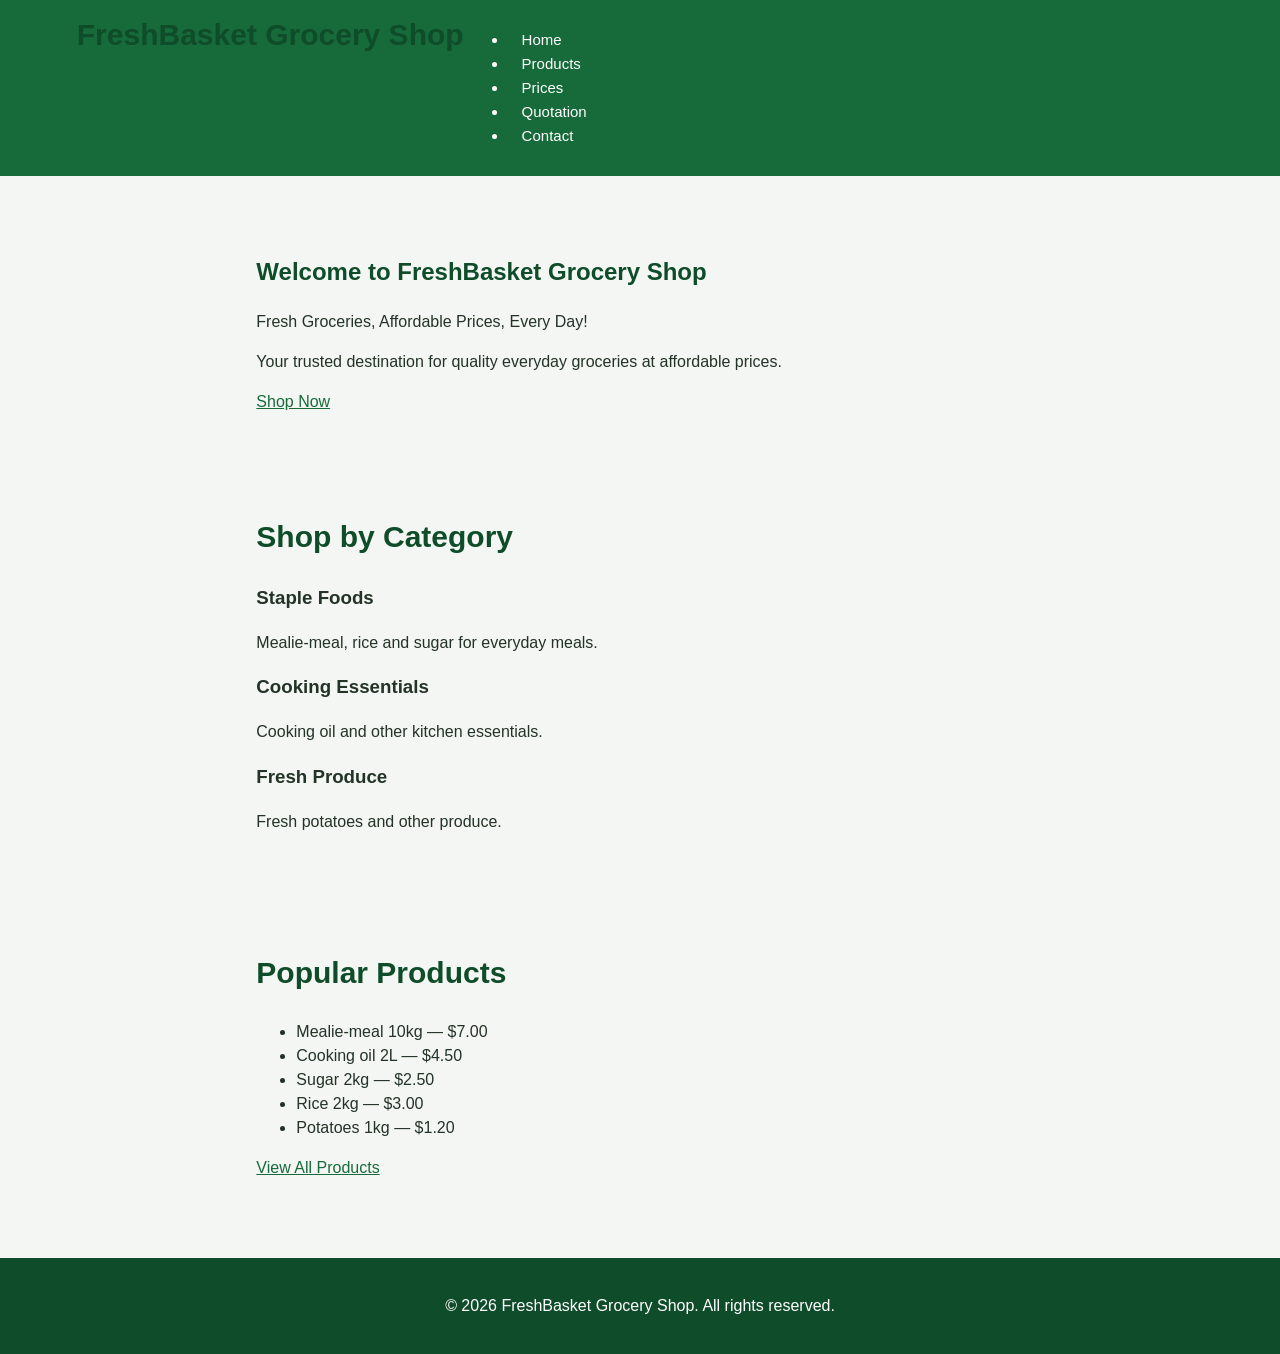
==== index.html @ 346ce51d "Add files via upload" ====
<!DOCTYPE html>
<html lang="en">
<head>
  <meta charset="UTF-8">
  <meta name="viewport" content="width=device-width, initial-scale=1.0">
  <meta name="description" content="FreshBasket Grocery Shop — fresh groceries at affordable prices every day.">
  <title>FreshBasket Grocery Shop | Home</title>
  <link rel="stylesheet" href="style.css">
</head>
<body>
  <header>
    <nav aria-label="Main navigation">
      <h2>FreshBasket Grocery Shop</h2>
      <ul>
        <li><a href="index.html" aria-current="page">Home</a></li>
        <li><a href="products.html">Products</a></li>
        <li><a href="prices.html">Prices</a></li>
        <li><a href="quotation.html">Quotation</a></li>
        <li><a href="contact.html">Contact</a></li>
      </ul>
    </nav>
  </header>

  <main>
    <section class="banner">
      <h1>Welcome to FreshBasket Grocery Shop</h1>
      <p class="slogan">Fresh Groceries, Affordable Prices, Every Day!</p>
      <p>Your trusted destination for quality everyday groceries at affordable prices.</p>
      <a class="shop-btn" href="products.html">Shop Now</a>
    </section>

    <section class="categories" aria-labelledby="categories-title">
      <h2 id="categories-title">Shop by Category</h2>
      <div class="category-container">
        <article class="category-card">
          <h3>Staple Foods</h3>
          <p>Mealie-meal, rice and sugar for everyday meals.</p>
        </article>
        <article class="category-card">
          <h3>Cooking Essentials</h3>
          <p>Cooking oil and other kitchen essentials.</p>
        </article>
        <article class="category-card">
          <h3>Fresh Produce</h3>
          <p>Fresh potatoes and other produce.</p>
        </article>
      </div>
    </section>

    <section class="featured-products" aria-labelledby="featured-title">
      <h2 id="featured-title">Popular Products</h2>
      <ul>
        <li>Mealie-meal 10kg — $7.00</li>
        <li>Cooking oil 2L — $4.50</li>
        <li>Sugar 2kg — $2.50</li>
        <li>Rice 2kg — $3.00</li>
        <li>Potatoes 1kg — $1.20</li>
      </ul>
      <a href="products.html">View All Products</a>
    </section>
  </main>

  <footer>
    <p>&copy; 2026 FreshBasket Grocery Shop. All rights reserved.</p>
  </footer>
</body>
</html>
---- style.css ----
/* =====================================================
   FreshBasket Grocery Shop - complete stylesheet
   Works with the single-page site (FreshBasket.html)
   and the five-page site (index, products, quotation,
   prices, contact).
   Colours: green #176b3a, white, light grey #f4f6f3
   ===================================================== */

/* ---------- 1. Colours and base ---------- */
:root{
  --green:#176b3a; --dark:#0f4c2a; --light:#e3f2e1; --grey:#f4f6f3;
  --line:#d9e2d6; --text:#233326; --muted:#5f6f63;
  --up:#c0392b; --down:#1b7f4b; --same:#7a847d; --gold:#f2b705;
}
*{box-sizing:border-box}
html{scroll-behavior:smooth;scroll-padding-top:70px}
body{margin:0;font-family:Arial,Helvetica,sans-serif;background:var(--grey);color:var(--text);line-height:1.5}
a{color:var(--green)}
h1{color:var(--dark);margin-top:0}
h2{color:var(--dark);margin-top:0;font-size:30px}
.sub{color:var(--muted);margin-top:-8px}
.right{text-align:right}

/* ---------- 2. Header and navigation ---------- */
header{position:sticky;top:0;z-index:10;background:var(--green);color:#fff;padding:12px 6%;display:flex;justify-content:space-between;align-items:center;flex-wrap:wrap;gap:8px}
.logo{font-size:24px;font-weight:bold;color:#fff;text-decoration:none}
.logo span{color:var(--gold)}
nav{display:flex;flex-wrap:wrap;gap:4px}
nav a{color:#fff;text-decoration:none;padding:8px 14px;border-radius:20px;font-size:15px}
nav a:hover{background:rgba(255,255,255,.2)}
nav a.active{background:#fff;color:var(--green);font-weight:bold}

/* ---------- 3. Layout ---------- */
section{padding:50px 6%}
main{max-width:1000px;margin:0 auto;padding:28px 5%}
.inner{max-width:1000px;margin:0 auto}
.alt{background:#fff}
.grid{display:grid;grid-template-columns:repeat(auto-fit,minmax(200px,1fr));gap:18px;margin-top:20px}
.two-col{display:grid;grid-template-columns:repeat(auto-fit,minmax(280px,1fr));gap:20px;margin-top:20px}
.card{background:#fff;border:1px solid var(--line);border-radius:12px;padding:22px;margin-top:20px}
.notice{background:#fff8dc;border-left:5px solid var(--gold);padding:12px 16px;border-radius:6px;margin:20px 0}

/* ---------- 4. Buttons ---------- */
.btn{display:inline-block;background:var(--green);color:#fff;padding:12px 22px;border-radius:8px;text-decoration:none;font-weight:bold;border:0;font-size:16px;cursor:pointer}
.btn:hover{background:var(--dark)}
.btn.outline{background:#fff;color:var(--green);border:2px solid var(--green)}
.btn.light{background:#fff;color:var(--green);border:2px solid var(--green)}

/* ---------- 5. Home page ---------- */
#home,.hero{background:linear-gradient(135deg,var(--light),#fff);text-align:center;padding:80px 6%;border-bottom:1px solid var(--line)}
#home h1,.hero h1{font-size:44px;margin-bottom:10px}
#home p,.hero p{font-size:18px;max-width:600px;margin:0 auto 22px}
.cats{display:grid;grid-template-columns:repeat(auto-fit,minmax(200px,1fr));gap:18px;margin-top:20px}
.cat{background:#fff;border:1px solid var(--line);border-radius:12px;padding:26px 16px;text-align:center;text-decoration:none;color:inherit}
.cat:hover{border-color:var(--green);box-shadow:0 4px 14px rgba(0,0,0,.08)}
.icon{font-size:44px;display:block;margin-bottom:6px}
.steps{display:grid;grid-template-columns:repeat(auto-fit,minmax(200px,1fr));gap:18px;margin-top:20px}
.step{background:#fff;border-radius:12px;padding:20px;border-top:4px solid var(--green)}
.step b{display:inline-block;background:var(--green);color:#fff;width:30px;height:30px;line-height:30px;text-align:center;border-radius:50%;margin-bottom:8px}

/* ---------- 6. Products page ---------- */
.product-grid{display:grid;grid-template-columns:repeat(auto-fit,minmax(200px,1fr));gap:20px;margin-top:20px}
.product{background:#fff;border:1px solid var(--line);border-radius:12px;padding:22px;text-align:center;box-shadow:0 3px 10px rgba(0,0,0,.05)}
.product h3{margin:6px 0 2px}
.unit{color:var(--muted);margin:0}
.price{display:inline-block;background:var(--gold);color:#2a2000;font-weight:bold;font-size:20px;padding:4px 14px;border-radius:6px 14px 14px 6px;margin:12px 0}

/* ---------- 7. Tables: quotation and price updates ---------- */
.table-wrap{overflow-x:auto}
table{width:100%;border-collapse:collapse;background:#fff}
th{background:var(--green);color:#fff;text-align:left;padding:12px}
td{padding:12px;border-bottom:1px solid var(--line)}
tr:nth-child(even) td{background:#fafcf9}
.total td{font-weight:bold;font-size:18px;background:var(--light)!important}
.qhead{display:flex;justify-content:space-between;flex-wrap:wrap;gap:12px}

/* Price change labels */
.badge{display:inline-block;padding:4px 12px;border-radius:14px;font-size:13px;font-weight:bold;color:#fff;white-space:nowrap}
.badge.up{background:var(--up)}
.badge.down{background:var(--down)}
.badge.same{background:var(--same)}

/* ---------- 8. Contact page ---------- */
form label{display:block;font-weight:bold;margin:12px 0 4px}
form input,form textarea{width:100%;padding:10px;border:1px solid var(--line);border-radius:8px;font:inherit}
form input:focus,form textarea:focus{outline:3px solid var(--light);border-color:var(--green)}

/* ---------- 9. Footer ---------- */
footer{text-align:center;background:var(--dark);color:#fff;padding:20px}

/* ---------- 10. Mobile screens ---------- */
@media (max-width:600px){
  header{flex-direction:column;text-align:center}
  #home h1,.hero h1{font-size:30px}
  #home,.hero{padding:50px 6%}
  section{padding:36px 5%}
}
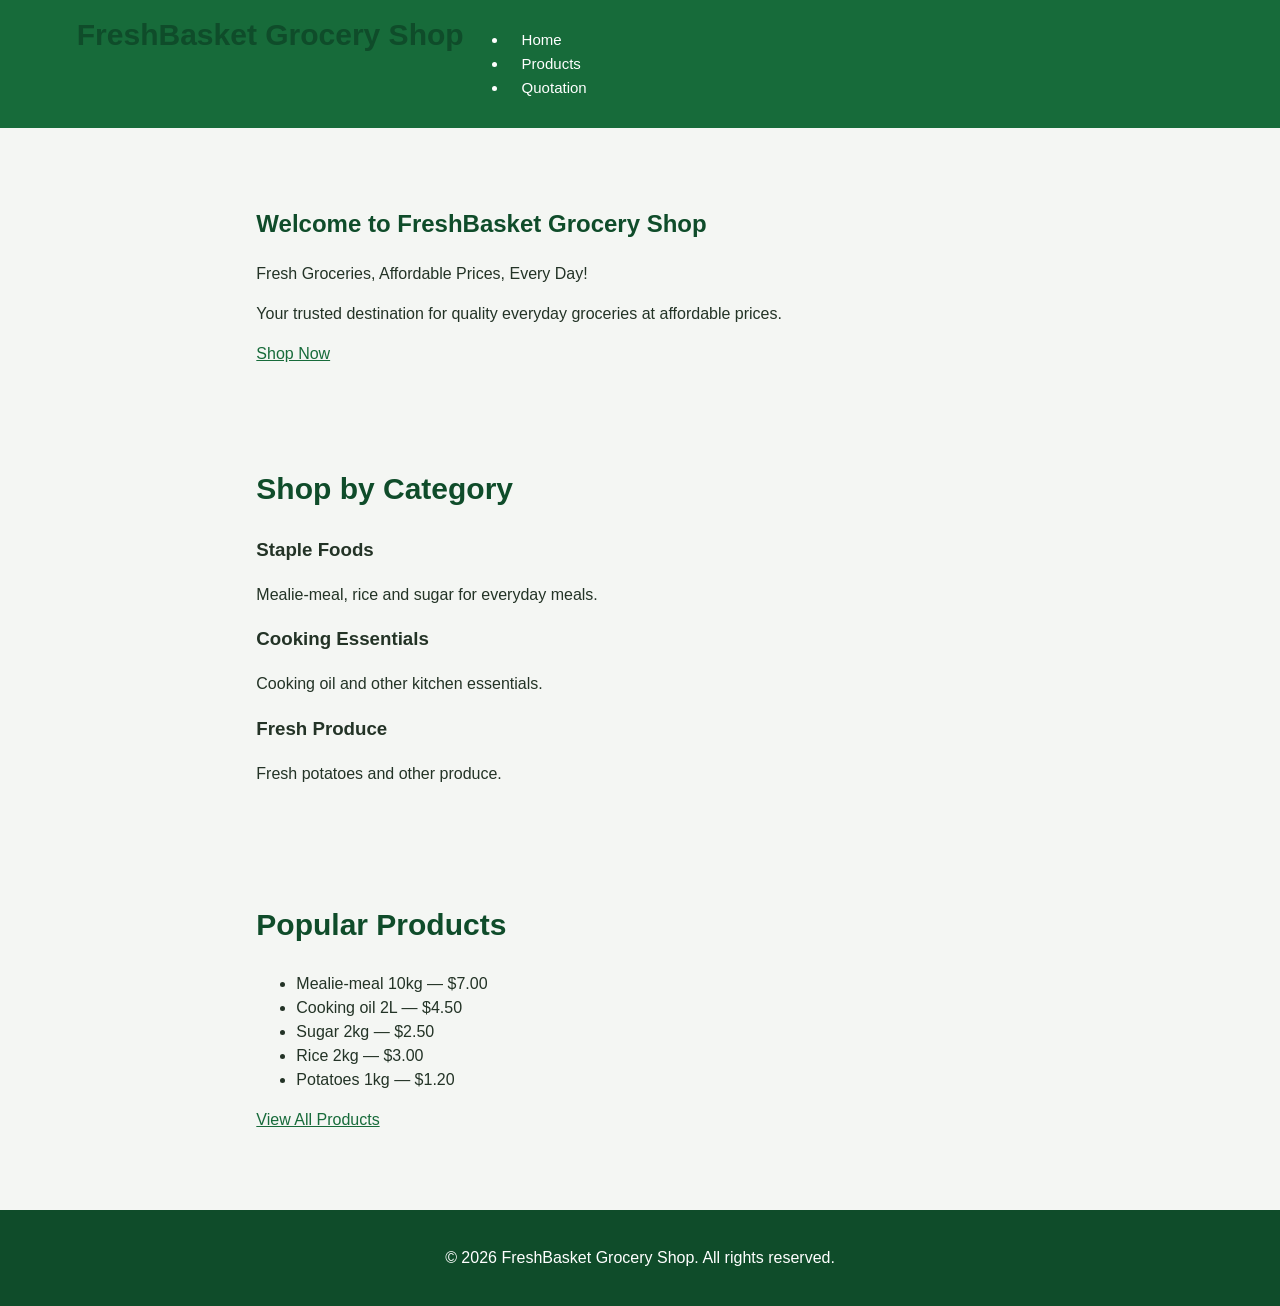
==== commit 919b19e8: "Fix navigation links on home page" ====
--- a/index.html
+++ b/index.html
@@ -13,10 +13,8 @@
       <h2>FreshBasket Grocery Shop</h2>
       <ul>
         <li><a href="index.html" aria-current="page">Home</a></li>
-        <li><a href="products.html">Products</a></li>
-        <li><a href="prices.html">Prices</a></li>
+        <li><a href="Products.html">Products</a></li>
         <li><a href="quotation.html">Quotation</a></li>
-        <li><a href="contact.html">Contact</a></li>
       </ul>
     </nav>
   </header>
@@ -26,7 +24,7 @@
       <h1>Welcome to FreshBasket Grocery Shop</h1>
       <p class="slogan">Fresh Groceries, Affordable Prices, Every Day!</p>
       <p>Your trusted destination for quality everyday groceries at affordable prices.</p>
-      <a class="shop-btn" href="products.html">Shop Now</a>
+      <a class="shop-btn" href="Products.html">Shop Now</a>
     </section>
 
     <section class="categories" aria-labelledby="categories-title">
@@ -56,7 +54,7 @@
         <li>Rice 2kg — $3.00</li>
         <li>Potatoes 1kg — $1.20</li>
       </ul>
-      <a href="products.html">View All Products</a>
+      <a href="Products.html">View All Products</a>
     </section>
   </main>
 
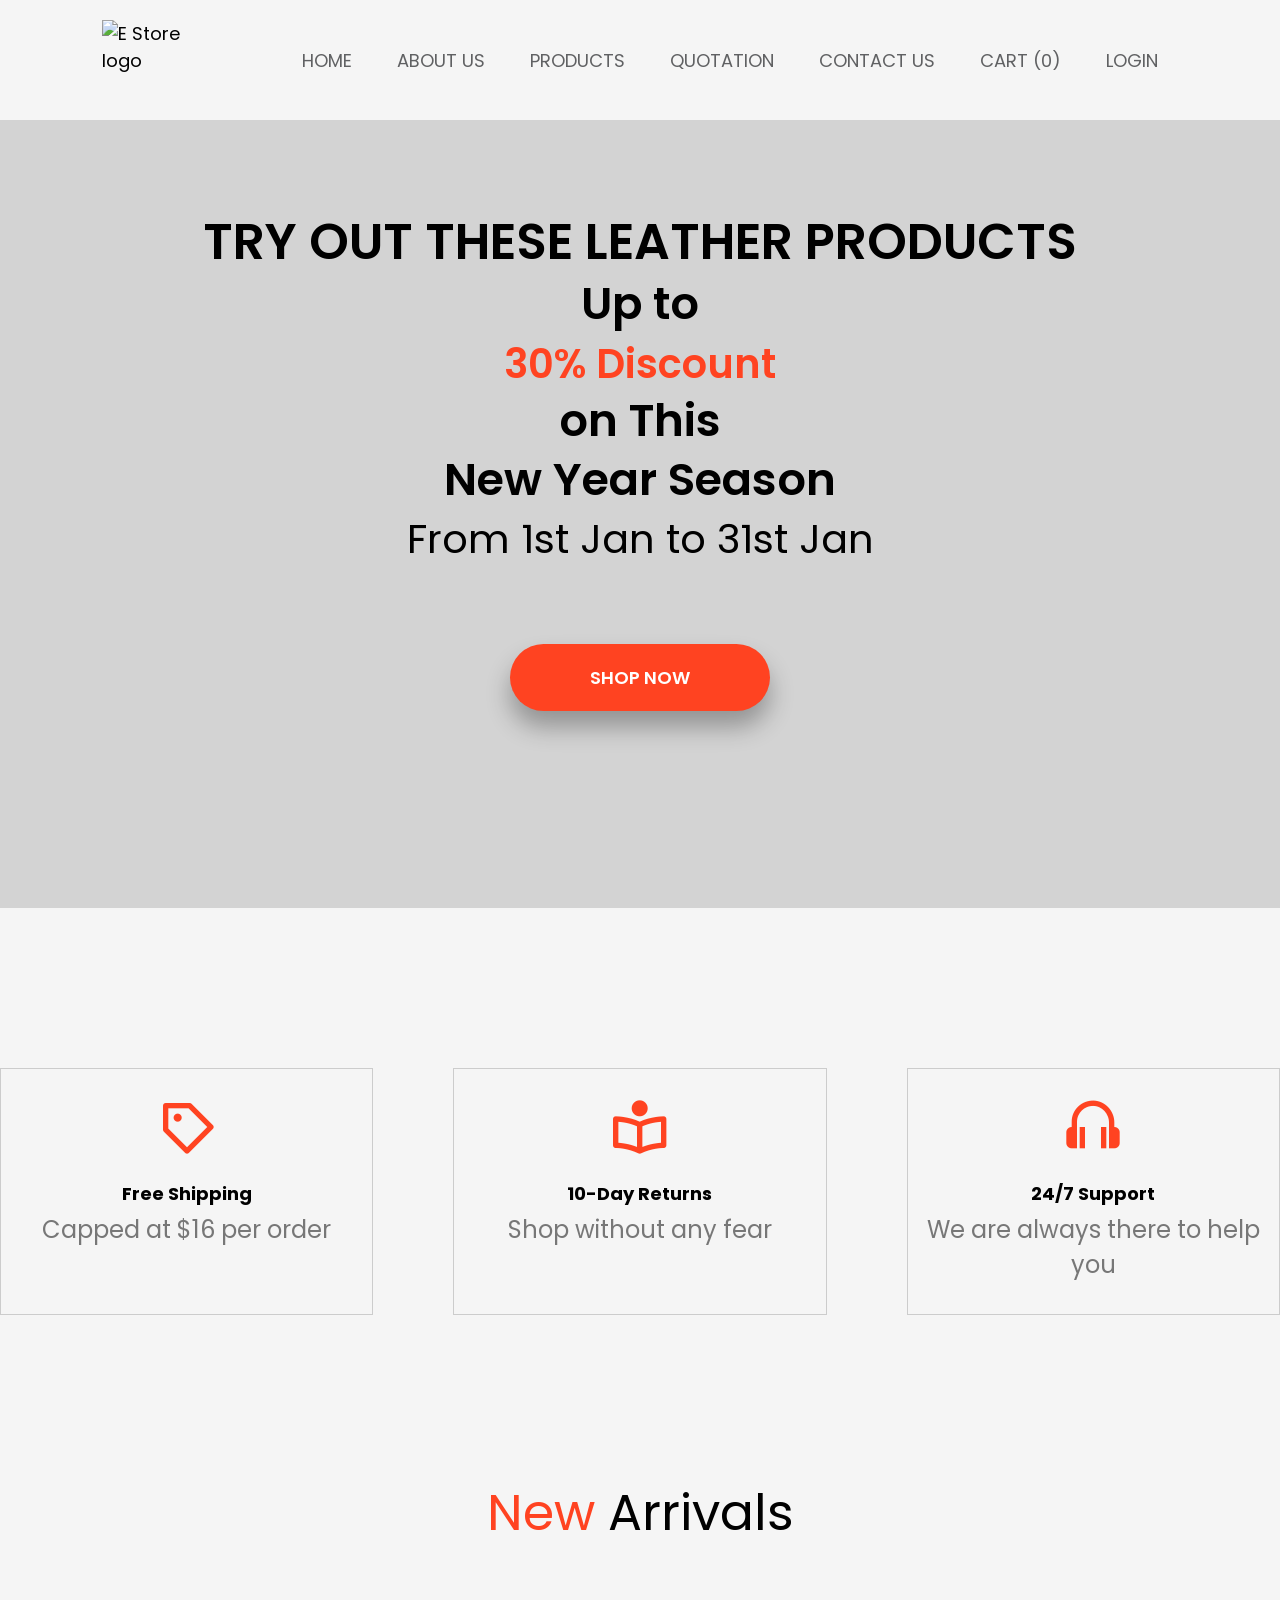
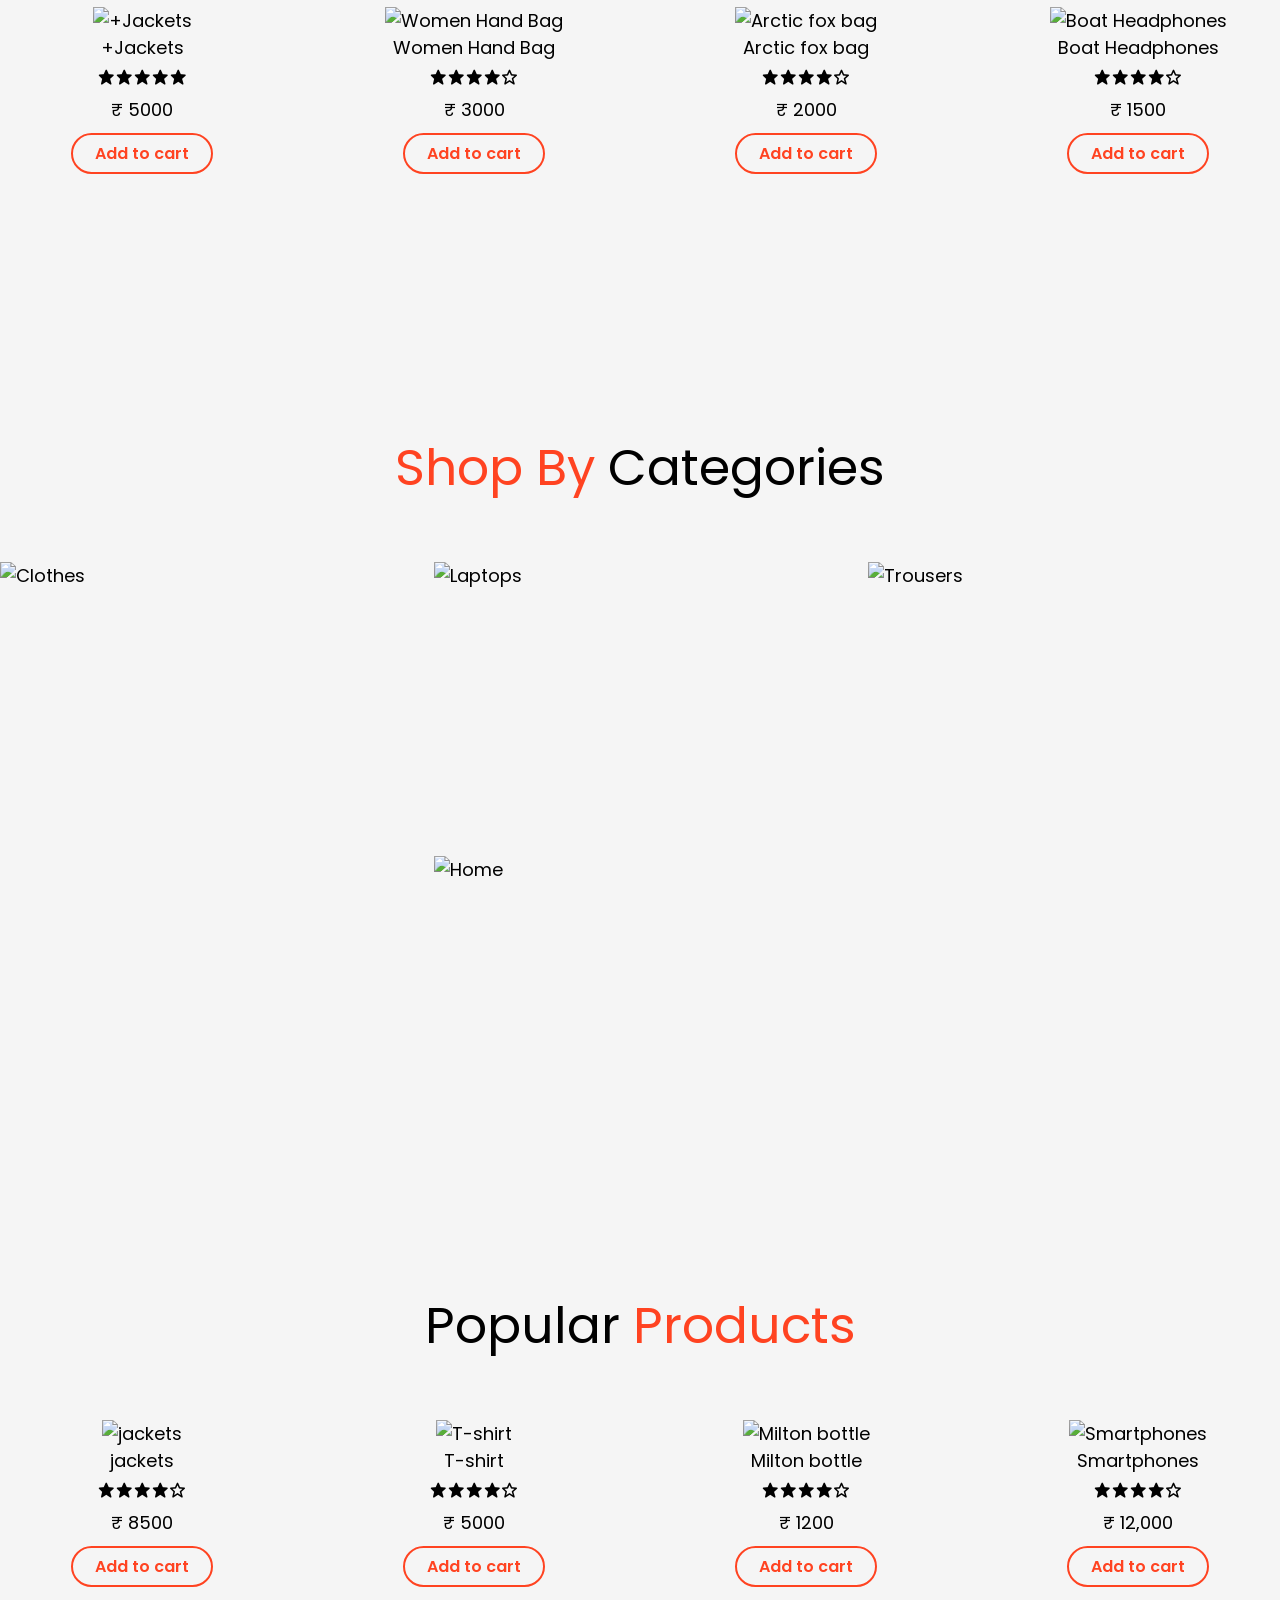
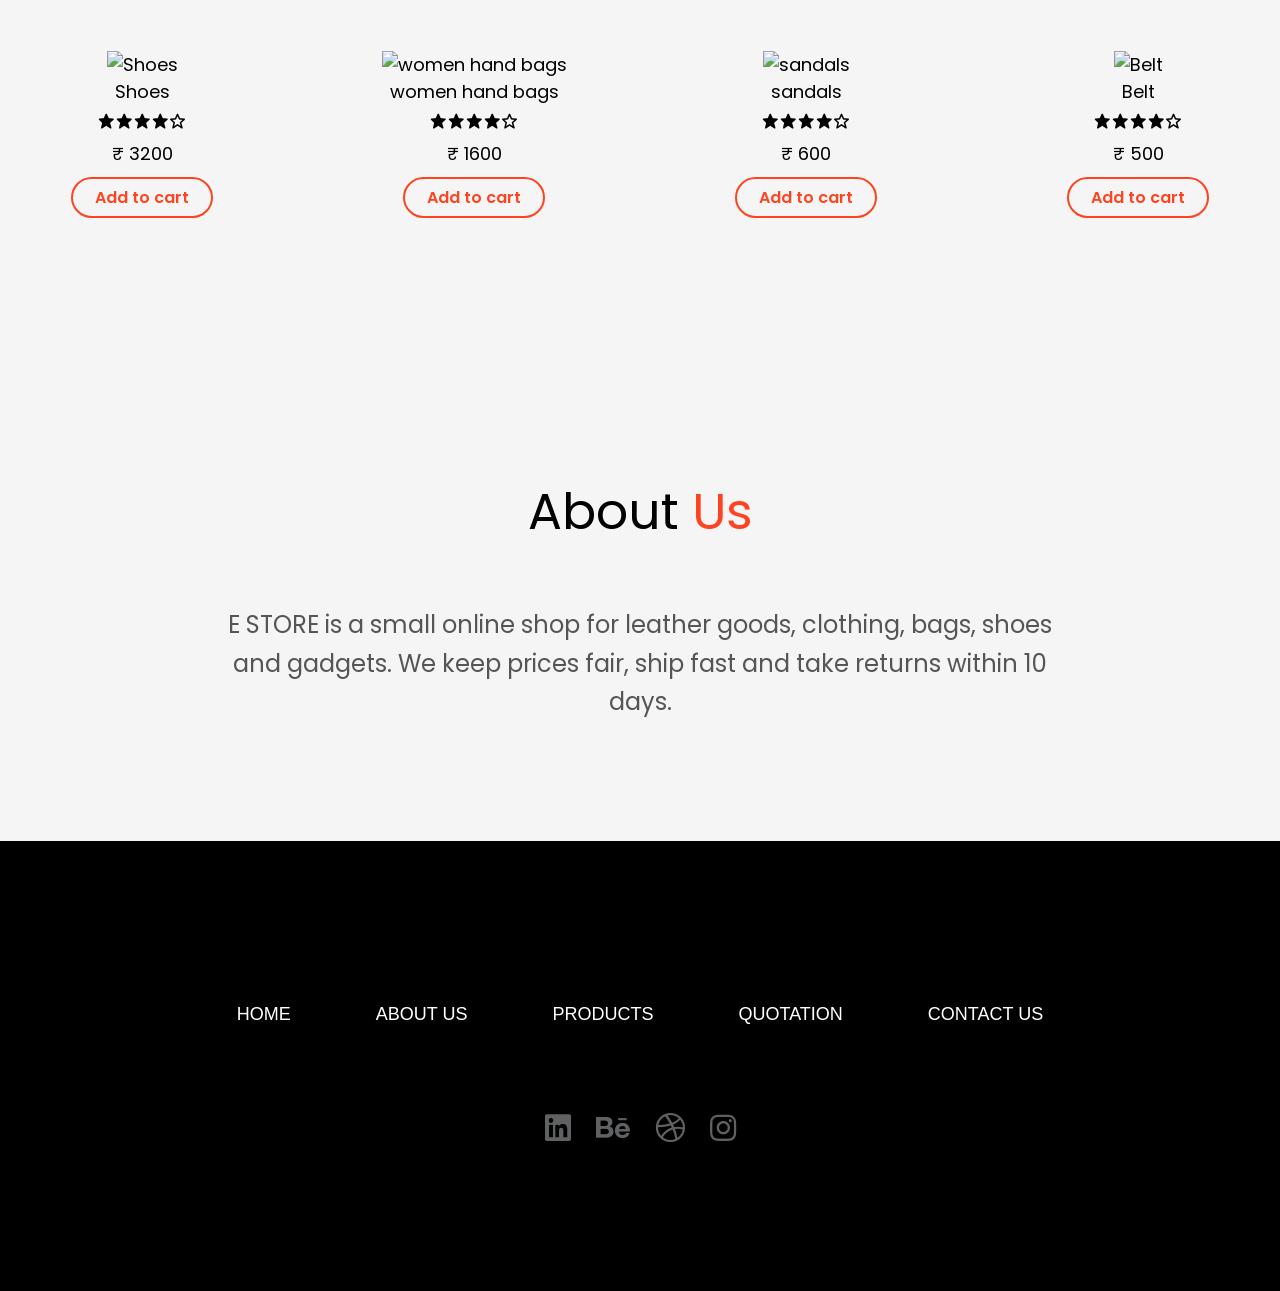
==== commit 361bc3fe: "Add files via upload" ====
--- a/index.html
+++ b/index.html
@@ -1,65 +1,247 @@
 <!DOCTYPE html>
 <html lang="en">
 <head>
-  <meta charset="UTF-8">
-  <meta name="viewport" content="width=device-width, initial-scale=1.0">
-  <meta name="description" content="FreshBasket Grocery Shop — fresh groceries at affordable prices every day.">
-  <title>FreshBasket Grocery Shop | Home</title>
-  <link rel="stylesheet" href="style.css">
+  <meta charset="UTF-8" />
+  <meta name="viewport" content="width=device-width, initial-scale=1.0" />
+  <!-- Boxicons -->
+  <link href="https://unpkg.com/boxicons@2.0.7/css/boxicons.min.css" rel="stylesheet" />
+  <!-- Fontawesome -->
+  <link rel="stylesheet" href="https://cdnjs.cloudflare.com/ajax/libs/font-awesome/5.15.1/css/all.min.css">
+  <link href="https://fonts.googleapis.com/css2?family=Poppins:wght@300;400;600&display=swap" rel="stylesheet">
+  <!-- Custom StyleSheet -->
+  <link rel="stylesheet" href="./style.css" />
+  <title>E STORE</title>
 </head>
 <body>
-  <header>
-    <nav aria-label="Main navigation">
-      <h2>FreshBasket Grocery Shop</h2>
+
+  <!-- HEADER -->
+  <header class="header">
+    <nav>
+      <!-- ADD PIC HERE: image/shopping logo.png -->
+      <img src="image/shopping logo.png" onerror="this.onerror=null;this.src='image/shopping logo.svg'" class="logob" alt="E Store logo">
       <ul>
-        <li><a href="index.html" aria-current="page">Home</a></li>
-        <li><a href="Products.html">Products</a></li>
-        <li><a href="quotation.html">Quotation</a></li>
+        <li><a href="index.html">HOME</a></li>
+        <li><a href="#about">ABOUT US</a></li>
+        <li><a href="Products.html">PRODUCTS</a></li>
+        <li><a href="quotation.html">QUOTATION</a></li>
+        <li><a href="contact.html">CONTACT US</a></li>
+        <li><a href="cart.html">CART (<span id="cartCount">0</span>)</a></li>
+        <li><a href="login.html" id="authLink">LOGIN</a></li>
       </ul>
     </nav>
+
+    <!-- Intro -->
+    <div class="intro">
+      <h1>TRY OUT THESE LEATHER PRODUCTS</h1>
+      <h2>
+        Up to<br />
+        <span class="dis">30% Discount</span><br />
+        on This <br />
+        New Year Season
+      </h2>
+      <h3>From 1st Jan to 31st Jan</h3>
+      <a href="Products.html" class="btn">SHOP NOW</a>
+    </div>
   </header>
 
-  <main>
-    <section class="banner">
-      <h1>Welcome to FreshBasket Grocery Shop</h1>
-      <p class="slogan">Fresh Groceries, Affordable Prices, Every Day!</p>
-      <p>Your trusted destination for quality everyday groceries at affordable prices.</p>
-      <a class="shop-btn" href="Products.html">Shop Now</a>
-    </section>
-
-    <section class="categories" aria-labelledby="categories-title">
-      <h2 id="categories-title">Shop by Category</h2>
-      <div class="category-container">
-        <article class="category-card">
-          <h3>Staple Foods</h3>
-          <p>Mealie-meal, rice and sugar for everyday meals.</p>
-        </article>
-        <article class="category-card">
-          <h3>Cooking Essentials</h3>
-          <p>Cooking oil and other kitchen essentials.</p>
-        </article>
-        <article class="category-card">
-          <h3>Fresh Produce</h3>
-          <p>Fresh potatoes and other produce.</p>
-        </article>
-      </div>
-    </section>
-
-    <section class="featured-products" aria-labelledby="featured-title">
-      <h2 id="featured-title">Popular Products</h2>
+  <section class="section benefits">
+    <div class="benefit-center box">
+      <div class="benefit">
+        <span class="icon"><i class="bx bx-purchase-tag"></i></span>
+        <h4>Free Shipping</h4>
+        <span class="text">Capped at $16 per order</span>
+      </div>
+      <div class="benefit">
+        <span class="icon"><i class="bx bx-book-reader"></i></span>
+        <h4>10-Day Returns</h4>
+        <span class="text">Shop without any fear</span>
+      </div>
+      <div class="benefit">
+        <span class="icon"><i class="bx bx-headphone"></i></span>
+        <h4>24/7 Support</h4>
+        <span class="text">We are always there to help you</span>
+      </div>
+    </div>
+  </section>
+
+  <!-- New Arrivals -->
+  <section class="section" id="new">
+    <div class="h"><h1><span>New</span> Arrivals</h1></div>
+    <div class="ac-center box">
+      <div class="ac">
+        <div class="img-cover"><!-- ADD PIC HERE: image/jackets.jpg -->
+        <img src="image/jackets.jpg" onerror="this.onerror=null;this.src='image/jackets.svg'" alt="+Jackets" /></div>
+        <p>+Jackets</p>
+        <div class="rating"><i class="bx bxs-star"></i><i class="bx bxs-star"></i><i class="bx bxs-star"></i><i class="bx bxs-star"></i><i class="bx bxs-star"></i></div>
+        <div class="price">₹ 5000</div>
+        <button class="add" data-id="jackets" data-name="JACKETS" data-price="5000" data-img="image/jackets">Add to cart</button>
+      </div>
+      <div class="ac">
+        <div class="img-cover"><!-- ADD PIC HERE: image/WHBag.jpg -->
+        <img src="image/WHBag.jpg" onerror="this.onerror=null;this.src='image/WHBag.svg'" alt="Women Hand Bag" /></div>
+        <p>Women Hand Bag</p>
+        <div class="rating"><i class="bx bxs-star"></i><i class="bx bxs-star"></i><i class="bx bxs-star"></i><i class="bx bxs-star"></i><i class="bx bx-star"></i></div>
+        <div class="price">₹ 3000</div>
+        <button class="add" data-id="WHBag" data-name="WOMEN HAND BAG" data-price="3000" data-img="image/WHBag">Add to cart</button>
+      </div>
+      <div class="ac">
+        <div class="img-cover"><!-- ADD PIC HERE: image/garic fox.jpg -->
+        <img src="image/garic fox.jpg" onerror="this.onerror=null;this.src='image/garic fox.svg'" alt="Arctic fox bag" /></div>
+        <p>Arctic fox bag</p>
+        <div class="rating"><i class="bx bxs-star"></i><i class="bx bxs-star"></i><i class="bx bxs-star"></i><i class="bx bxs-star"></i><i class="bx bx-star"></i></div>
+        <div class="price">₹ 2000</div>
+        <button class="add" data-id="garic-fox" data-name="ARCTIC FOX BAG" data-price="2000" data-img="image/garic fox">Add to cart</button>
+      </div>
+      <div class="ac">
+        <div class="img-cover"><!-- ADD PIC HERE: image/headphone.jpg -->
+        <img src="image/headphone.jpg" onerror="this.onerror=null;this.src='image/headphone.svg'" alt="Boat Headphones" /></div>
+        <p>Boat Headphones</p>
+        <div class="rating"><i class="bx bxs-star"></i><i class="bx bxs-star"></i><i class="bx bxs-star"></i><i class="bx bxs-star"></i><i class="bx bx-star"></i></div>
+        <div class="price">₹ 1500</div>
+        <button class="add" data-id="headphone" data-name="BOAT HEADPHONES" data-price="1500" data-img="image/headphone">Add to cart</button>
+      </div>
+    </div>
+  </section>
+
+  <!-- Shop By Category -->
+  <section class="section">
+    <div class="h"><h1><span>Shop By</span> Categories</h1></div>
+    <div class="ab box">
+      <div class="item item-1"><!-- ADD PIC HERE: image/cloth.jpg -->
+        <img src="image/cloth.jpg" onerror="this.onerror=null;this.src='image/cloth.svg'" alt="Clothes" /></div>
+      <div class="item item-2"><!-- ADD PIC HERE: image/trouser.jpg -->
+        <img src="image/trouser.jpg" onerror="this.onerror=null;this.src='image/trouser.svg'" alt="Trousers" /></div>
+      <div class="item item-3"><!-- ADD PIC HERE: image/laptop.jpg -->
+        <img src="image/laptop.jpg" onerror="this.onerror=null;this.src='image/laptop.svg'" alt="Laptops" /></div>
+      <div class="item item-4"><!-- ADD PIC HERE: image/home.jpg -->
+        <img src="image/home.jpg" onerror="this.onerror=null;this.src='image/home.svg'" alt="Home" /></div>
+    </div>
+  </section>
+
+  <!-- Popular Products -->
+  <section class="section">
+    <div class="h"><h1>Popular <span>Products</span></h1></div>
+    <div class="ac-center box">
+      <div class="ac">
+        <div class="img-cover"><!-- ADD PIC HERE: image/hoddy.jpg -->
+        <img src="image/hoddy.jpg" onerror="this.onerror=null;this.src='image/hoddy.svg'" alt="jackets" /></div>
+        <p>jackets</p>
+        <div class="rating"><i class="bx bxs-star"></i><i class="bx bxs-star"></i><i class="bx bxs-star"></i><i class="bx bxs-star"></i><i class="bx bx-star"></i></div>
+        <div class="price">₹ 8500</div>
+        <button class="add" data-id="hoddy" data-name="JACKETS" data-price="8500" data-img="image/hoddy">Add to cart</button>
+      </div>
+      <div class="ac">
+        <div class="img-cover"><!-- ADD PIC HERE: image/t shirt.jpg -->
+        <img src="image/t shirt.jpg" onerror="this.onerror=null;this.src='image/t shirt.svg'" alt="T-shirt" /></div>
+        <p>T-shirt</p>
+        <div class="rating"><i class="bx bxs-star"></i><i class="bx bxs-star"></i><i class="bx bxs-star"></i><i class="bx bxs-star"></i><i class="bx bx-star"></i></div>
+        <div class="price">₹ 5000</div>
+        <button class="add" data-id="t-shirt" data-name="T-SHIRT" data-price="5000" data-img="image/t shirt">Add to cart</button>
+      </div>
+      <div class="ac">
+        <div class="img-cover"><!-- ADD PIC HERE: image/milton.jpg -->
+        <img src="image/milton.jpg" onerror="this.onerror=null;this.src='image/milton.svg'" alt="Milton bottle" /></div>
+        <p>Milton bottle</p>
+        <div class="rating"><i class="bx bxs-star"></i><i class="bx bxs-star"></i><i class="bx bxs-star"></i><i class="bx bxs-star"></i><i class="bx bx-star"></i></div>
+        <div class="price">₹ 1200</div>
+        <button class="add" data-id="milton" data-name="MILTON BOTTLE" data-price="1200" data-img="image/milton">Add to cart</button>
+      </div>
+      <div class="ac">
+        <div class="img-cover"><!-- ADD PIC HERE: image/smartphone.jpg -->
+        <img src="image/smartphone.jpg" onerror="this.onerror=null;this.src='image/smartphone.svg'" alt="Smartphones" /></div>
+        <p>Smartphones</p>
+        <div class="rating"><i class="bx bxs-star"></i><i class="bx bxs-star"></i><i class="bx bxs-star"></i><i class="bx bxs-star"></i><i class="bx bx-star"></i></div>
+        <div class="price">₹ 12,000</div>
+        <button class="add" data-id="smartphone" data-name="SMARTPHONES" data-price="12000" data-img="image/smartphone">Add to cart</button>
+      </div>
+      <div class="ac">
+        <div class="img-cover"><!-- ADD PIC HERE: image/shoes.jpg -->
+        <img src="image/shoes.jpg" onerror="this.onerror=null;this.src='image/shoes.svg'" alt="Shoes" /></div>
+        <p>Shoes</p>
+        <div class="rating"><i class="bx bxs-star"></i><i class="bx bxs-star"></i><i class="bx bxs-star"></i><i class="bx bxs-star"></i><i class="bx bx-star"></i></div>
+        <div class="price">₹ 3200</div>
+        <button class="add" data-id="shoes" data-name="SHOES" data-price="3200" data-img="image/shoes">Add to cart</button>
+      </div>
+      <div class="ac">
+        <div class="img-cover"><!-- ADD PIC HERE: image/wallet.jpg -->
+        <img src="image/wallet.jpg" onerror="this.onerror=null;this.src='image/wallet.svg'" alt="women hand bags" /></div>
+        <p>women hand bags</p>
+        <div class="rating"><i class="bx bxs-star"></i><i class="bx bxs-star"></i><i class="bx bxs-star"></i><i class="bx bxs-star"></i><i class="bx bx-star"></i></div>
+        <div class="price">₹ 1600</div>
+        <button class="add" data-id="wallet" data-name="WOMEN HAND BAGS" data-price="1600" data-img="image/wallet">Add to cart</button>
+      </div>
+      <div class="ac">
+        <div class="img-cover"><!-- ADD PIC HERE: image/women sandal.jpg -->
+        <img src="image/women sandal.jpg" onerror="this.onerror=null;this.src='image/women sandal.svg'" alt="sandals" /></div>
+        <p>sandals</p>
+        <div class="rating"><i class="bx bxs-star"></i><i class="bx bxs-star"></i><i class="bx bxs-star"></i><i class="bx bxs-star"></i><i class="bx bx-star"></i></div>
+        <div class="price">₹ 600</div>
+        <button class="add" data-id="women-sandal" data-name="SANDALS" data-price="600" data-img="image/women sandal">Add to cart</button>
+      </div>
+      <div class="ac">
+        <div class="img-cover"><!-- ADD PIC HERE: image/belt.jpg -->
+        <img src="image/belt.jpg" onerror="this.onerror=null;this.src='image/belt.svg'" alt="Belt" /></div>
+        <p>Belt</p>
+        <div class="rating"><i class="bx bxs-star"></i><i class="bx bxs-star"></i><i class="bx bxs-star"></i><i class="bx bxs-star"></i><i class="bx bx-star"></i></div>
+        <div class="price">₹ 500</div>
+        <button class="add" data-id="belt" data-name="BELT" data-price="500" data-img="image/belt">Add to cart</button>
+      </div>
+    </div>
+  </section>
+
+  <!-- About -->
+  <section class="section about" id="about">
+    <div class="h"><h1>About <span>Us</span></h1></div>
+    <p class="box about-text">E STORE is a small online shop for leather goods, clothing, bags, shoes and gadgets. We keep prices fair, ship fast and take returns within 10 days.</p>
+  </section>
+
+  <!--footer-->
+  <section id="footer">
+    <div class="foot">
       <ul>
-        <li>Mealie-meal 10kg — $7.00</li>
-        <li>Cooking oil 2L — $4.50</li>
-        <li>Sugar 2kg — $2.50</li>
-        <li>Rice 2kg — $3.00</li>
-        <li>Potatoes 1kg — $1.20</li>
+        <li><a href="index.html">HOME</a></li>
+        <li><a href="#about">ABOUT US</a></li>
+        <li><a href="Products.html">PRODUCTS</a></li>
+        <li><a href="quotation.html">QUOTATION</a></li>
+        <li><a href="contact.html">CONTACT US</a></li>
       </ul>
-      <a href="Products.html">View All Products</a>
-    </section>
-  </main>
-
-  <footer>
-    <p>&copy; 2026 FreshBasket Grocery Shop. All rights reserved.</p>
-  </footer>
+      <div class="social-links">
+        <a href="#"><i class="fab fa-linkedin"></i></a>
+        <a href="#"><i class="fab fa-behance"></i></a>
+        <a href="#"><i class="fab fa-dribbble"></i></a>
+        <a href="#"><i class="fab fa-instagram"></i></a>
+      </div>
+    </div>
+  </section>
+
+  <div id="toast">Added to cart</div>
+
+  <script src="cart.js"></script>
+  <script>
+    function refresh() { document.getElementById('cartCount').textContent = Cart.count(); }
+    refresh();
+    var toast = document.getElementById('toast');
+    document.querySelectorAll('.add').forEach(function (b) {
+      b.addEventListener('click', function () {
+        Cart.add({ id: b.dataset.id, name: b.dataset.name, code: 'E STORE', price: Number(b.dataset.price), img: b.dataset.img });
+        refresh();
+        toast.textContent = b.dataset.name + ' added to cart';
+        toast.classList.add('show');
+        setTimeout(function () { toast.classList.remove('show'); }, 1400);
+      });
+    });
+    var user = null;
+    try { user = localStorage.getItem('shopUser') || sessionStorage.getItem('shopUser'); } catch (e) {}
+    if (user) {
+      var a = document.getElementById('authLink');
+      a.textContent = 'LOGOUT';
+      a.href = '#';
+      a.addEventListener('click', function (ev) {
+        ev.preventDefault();
+        try { localStorage.removeItem('shopUser'); sessionStorage.removeItem('shopUser'); } catch (e) {}
+        location.href = 'login.html';
+      });
+    }
+  </script>
 </body>
 </html>
--- a/style.css
+++ b/style.css
@@ -1,97 +1,92 @@
-/* =====================================================
-   FreshBasket Grocery Shop - complete stylesheet
-   Works with the single-page site (FreshBasket.html)
-   and the five-page site (index, products, quotation,
-   prices, contact).
-   Colours: green #176b3a, white, light grey #f4f6f3
-   ===================================================== */
+*, *::before, *::after { margin: 0; padding: 0; box-sizing: inherit; }
+html { box-sizing: border-box; font-size: 70%; scroll-behavior: smooth; }
+body { font-family: "Poppins", sans-serif; font-size: 18px; color: black; background-color: whitesmoke; }
+img { max-width: 100%; }
+.box { max-width: 1824px; margin: 0 auto; }
+@media only screen and (max-width: 1200px) { .box { padding: 0 48px; } }
 
-/* ---------- 1. Colours and base ---------- */
-:root{
-  --green:#176b3a; --dark:#0f4c2a; --light:#e3f2e1; --grey:#f4f6f3;
-  --line:#d9e2d6; --text:#233326; --muted:#5f6f63;
-  --up:#c0392b; --down:#1b7f4b; --same:#7a847d; --gold:#f2b705;
+/* HEADER */
+.logob { width: 100px; height: 80px; cursor: pointer; }
+nav { width: 84%; margin: auto; padding: 20px 0; display: flex; align-items: center; justify-content: space-between; flex-wrap: wrap; }
+nav ul li { display: inline-block; list-style: none; margin: 10px 20px; }
+nav ul li a { text-decoration: none; color: #606163; }
+nav ul li a:hover { color: #ff4321; }
+@media only screen and (max-width: 768px) { nav { padding: 16px 0; } nav ul li { margin: 6px 10px; } }
+
+/* Intro */
+.intro { min-height: calc(100vh - 112px); overflow: hidden; position: relative; z-index: 0; padding: 40px 16px 60px;
+  background-color: lightgray; background-image: url('image/hero.jpg'), url('image/hero.svg'); background-repeat: no-repeat; background-size: cover; background-position: center;
+  text-align: center; }
+.dis { display: inline-block; font-size: 40px; color: #ff4321; }
+.intro h1 { margin-top: 50px; line-height: 1.3; font-weight: 600; font-size: 50px; text-align: center; }
+.intro h2 { line-height: 1.3; font-weight: 600; font-size: 45px; text-align: center; }
+.intro h3 { font-weight: 400; font-size: 40px; text-align: center; }
+.btn { display: inline-block; border-radius: 80px; background-color: #ff4321; padding: 20px 80px; color: white; text-decoration: none;
+  font-weight: 600; box-shadow: 0 16px 24px rgba(0, 0, 0, 0.3); margin-top: 75px; }
+.btn:hover { background-color: #e03312; }
+
+/* Section */
+.section { padding: 160px 0 0 0; }
+
+/* Benefits */
+.benefit-center { display: grid; grid-template-columns: repeat(auto-fit, minmax(240px, 1fr)); gap: 80px; }
+.benefit { border: 1px solid #ccc; padding: 16px 16px 32px 16px; display: flex; align-items: center; flex-direction: column; text-align: center; }
+.benefit .icon { color: #ff4321; font-size: 64px; }
+.benefit h4 { margin-bottom: 5px; }
+.benefit .text { font-size: 24px; color: #777; }
+
+/* New Arrivals / Popular */
+.h { font-size: 3rem; text-align: center; margin-bottom: 5rem; font-weight: 600; }
+.h h1 { font-weight: 400; }
+.h span { color: #ff4321; }
+.ac-center { display: grid; grid-template-columns: repeat(auto-fit, minmax(260px, 1fr)); gap: 48px; margin-bottom: 80px; }
+.ac { text-align: center; padding-bottom: 16px; transition: all 500ms ease-in-out; }
+.ac:hover { box-shadow: 0 5px 10px rgba(0, 0, 0, 0.1); }
+.ac .img-cover { overflow: hidden; }
+.ac img { transition: all 500ms ease-in-out; width: 100%; max-width: 320px; aspect-ratio: 1; object-fit: contain; }
+.ac:hover img { transform: scale(1.2); }
+.rating { color: #000; margin: 4px 0; }
+.price { margin-bottom: 10px; }
+.add { border: 2px solid #ff4321; background: transparent; color: #ff4321; border-radius: 40px; padding: 6px 22px; font-family: inherit;
+  font-size: 16px; font-weight: 600; cursor: pointer; transition: all .2s; }
+.add:hover { background: #ff4321; color: #fff; }
+@media only screen and (max-width: 567px) { .h { font-size: 32px; } .intro h1 { font-size: 32px; } .intro h2 { font-size: 30px; } .intro h3 { font-size: 24px; } .btn { padding: 16px 50px; } }
+
+/* Categories */
+.ab { display: grid; grid-template-columns: repeat(6, 1fr); grid-template-rows: repeat(8, 4vw); gap: 2rem; }
+.ab .item { overflow: hidden; }
+.ab img { object-fit: cover; height: 100%; width: 100%; transition: all 500ms ease-out; }
+.ab .item-1 img { object-fit: fill; }
+.ab img:hover { transform: scale(1.2); }
+.item-1 { grid-column: 1 / 3; grid-row: 1 / 9; }
+.item-2 { grid-column: 5 / 7; grid-row: 1 / 9; }
+.item-3 { grid-column: 3 / 5; grid-row: 1 / 5; }
+.item-4 { grid-column: 3 / 5; grid-row: 5 / 9; }
+@media only screen and (max-width: 600px) {
+  .ab { grid-template-columns: repeat(6, 1fr); grid-template-rows: repeat(20, 4vw); }
+  .item-1 { grid-column: 1 / 7; grid-row: 1 / 7; }
+  .item-2 { grid-column: 1 / 7; grid-row: 7 / 11; }
+  .item-3 { grid-column: 1 / 7; grid-row: 11 / 15; }
+  .item-4 { grid-column: 1 / 7; grid-row: 15 / 19; }
 }
-*{box-sizing:border-box}
-html{scroll-behavior:smooth;scroll-padding-top:70px}
-body{margin:0;font-family:Arial,Helvetica,sans-serif;background:var(--grey);color:var(--text);line-height:1.5}
-a{color:var(--green)}
-h1{color:var(--dark);margin-top:0}
-h2{color:var(--dark);margin-top:0;font-size:30px}
-.sub{color:var(--muted);margin-top:-8px}
-.right{text-align:right}
 
-/* ---------- 2. Header and navigation ---------- */
-header{position:sticky;top:0;z-index:10;background:var(--green);color:#fff;padding:12px 6%;display:flex;justify-content:space-between;align-items:center;flex-wrap:wrap;gap:8px}
-.logo{font-size:24px;font-weight:bold;color:#fff;text-decoration:none}
-.logo span{color:var(--gold)}
-nav{display:flex;flex-wrap:wrap;gap:4px}
-nav a{color:#fff;text-decoration:none;padding:8px 14px;border-radius:20px;font-size:15px}
-nav a:hover{background:rgba(255,255,255,.2)}
-nav a.active{background:#fff;color:var(--green);font-weight:bold}
+/* About */
+.about-text { text-align: center; font-size: 24px; color: #555; max-width: 900px; padding: 0 24px; margin-bottom: 120px; line-height: 1.6; }
 
-/* ---------- 3. Layout ---------- */
-section{padding:50px 6%}
-main{max-width:1000px;margin:0 auto;padding:28px 5%}
-.inner{max-width:1000px;margin:0 auto}
-.alt{background:#fff}
-.grid{display:grid;grid-template-columns:repeat(auto-fit,minmax(200px,1fr));gap:18px;margin-top:20px}
-.two-col{display:grid;grid-template-columns:repeat(auto-fit,minmax(280px,1fr));gap:20px;margin-top:20px}
-.card{background:#fff;border:1px solid var(--line);border-radius:12px;padding:22px;margin-top:20px}
-.notice{background:#fff8dc;border-left:5px solid var(--gold);padding:12px 16px;border-radius:6px;margin:20px 0}
+/* footer */
+#footer { box-sizing: border-box; font-family: 'Poppins', sans-serif; position: relative; min-height: 50vh; padding: 50px 100px; background-color: black;
+  display: flex; justify-content: center; align-items: center; flex-direction: column; }
+#footer ul li { color: white; list-style: none; margin: 20px 40px; display: inline-block; }
+#footer ul li a { text-decoration: none; color: white; font-family: sans-serif; }
+#footer ul li a:hover { color: #ff4321; }
+.foot { text-align: center; }
+.social-links { margin-top: 60px; }
+.social-links a { font-size: 30px; color: #606163; margin-right: 20px; }
+.social-links a:last-child { margin-right: 0; }
+.social-links a:hover { color: #ff4321; }
+@media (max-width: 600px) { #footer { padding: 40px 20px; } #footer ul li { margin: 12px 14px; } }
 
-/* ---------- 4. Buttons ---------- */
-.btn{display:inline-block;background:var(--green);color:#fff;padding:12px 22px;border-radius:8px;text-decoration:none;font-weight:bold;border:0;font-size:16px;cursor:pointer}
-.btn:hover{background:var(--dark)}
-.btn.outline{background:#fff;color:var(--green);border:2px solid var(--green)}
-.btn.light{background:#fff;color:var(--green);border:2px solid var(--green)}
-
-/* ---------- 5. Home page ---------- */
-#home,.hero{background:linear-gradient(135deg,var(--light),#fff);text-align:center;padding:80px 6%;border-bottom:1px solid var(--line)}
-#home h1,.hero h1{font-size:44px;margin-bottom:10px}
-#home p,.hero p{font-size:18px;max-width:600px;margin:0 auto 22px}
-.cats{display:grid;grid-template-columns:repeat(auto-fit,minmax(200px,1fr));gap:18px;margin-top:20px}
-.cat{background:#fff;border:1px solid var(--line);border-radius:12px;padding:26px 16px;text-align:center;text-decoration:none;color:inherit}
-.cat:hover{border-color:var(--green);box-shadow:0 4px 14px rgba(0,0,0,.08)}
-.icon{font-size:44px;display:block;margin-bottom:6px}
-.steps{display:grid;grid-template-columns:repeat(auto-fit,minmax(200px,1fr));gap:18px;margin-top:20px}
-.step{background:#fff;border-radius:12px;padding:20px;border-top:4px solid var(--green)}
-.step b{display:inline-block;background:var(--green);color:#fff;width:30px;height:30px;line-height:30px;text-align:center;border-radius:50%;margin-bottom:8px}
-
-/* ---------- 6. Products page ---------- */
-.product-grid{display:grid;grid-template-columns:repeat(auto-fit,minmax(200px,1fr));gap:20px;margin-top:20px}
-.product{background:#fff;border:1px solid var(--line);border-radius:12px;padding:22px;text-align:center;box-shadow:0 3px 10px rgba(0,0,0,.05)}
-.product h3{margin:6px 0 2px}
-.unit{color:var(--muted);margin:0}
-.price{display:inline-block;background:var(--gold);color:#2a2000;font-weight:bold;font-size:20px;padding:4px 14px;border-radius:6px 14px 14px 6px;margin:12px 0}
-
-/* ---------- 7. Tables: quotation and price updates ---------- */
-.table-wrap{overflow-x:auto}
-table{width:100%;border-collapse:collapse;background:#fff}
-th{background:var(--green);color:#fff;text-align:left;padding:12px}
-td{padding:12px;border-bottom:1px solid var(--line)}
-tr:nth-child(even) td{background:#fafcf9}
-.total td{font-weight:bold;font-size:18px;background:var(--light)!important}
-.qhead{display:flex;justify-content:space-between;flex-wrap:wrap;gap:12px}
-
-/* Price change labels */
-.badge{display:inline-block;padding:4px 12px;border-radius:14px;font-size:13px;font-weight:bold;color:#fff;white-space:nowrap}
-.badge.up{background:var(--up)}
-.badge.down{background:var(--down)}
-.badge.same{background:var(--same)}
-
-/* ---------- 8. Contact page ---------- */
-form label{display:block;font-weight:bold;margin:12px 0 4px}
-form input,form textarea{width:100%;padding:10px;border:1px solid var(--line);border-radius:8px;font:inherit}
-form input:focus,form textarea:focus{outline:3px solid var(--light);border-color:var(--green)}
-
-/* ---------- 9. Footer ---------- */
-footer{text-align:center;background:var(--dark);color:#fff;padding:20px}
-
-/* ---------- 10. Mobile screens ---------- */
-@media (max-width:600px){
-  header{flex-direction:column;text-align:center}
-  #home h1,.hero h1{font-size:30px}
-  #home,.hero{padding:50px 6%}
-  section{padding:36px 5%}
-}
+/* toast */
+#toast { position: fixed; bottom: 30px; left: 50%; transform: translate(-50%, 80px); background: #111; color: #fff; padding: 12px 22px; border-radius: 30px;
+  opacity: 0; transition: all .3s; z-index: 10; font-size: 16px; }
+#toast.show { opacity: 1; transform: translate(-50%, 0); }
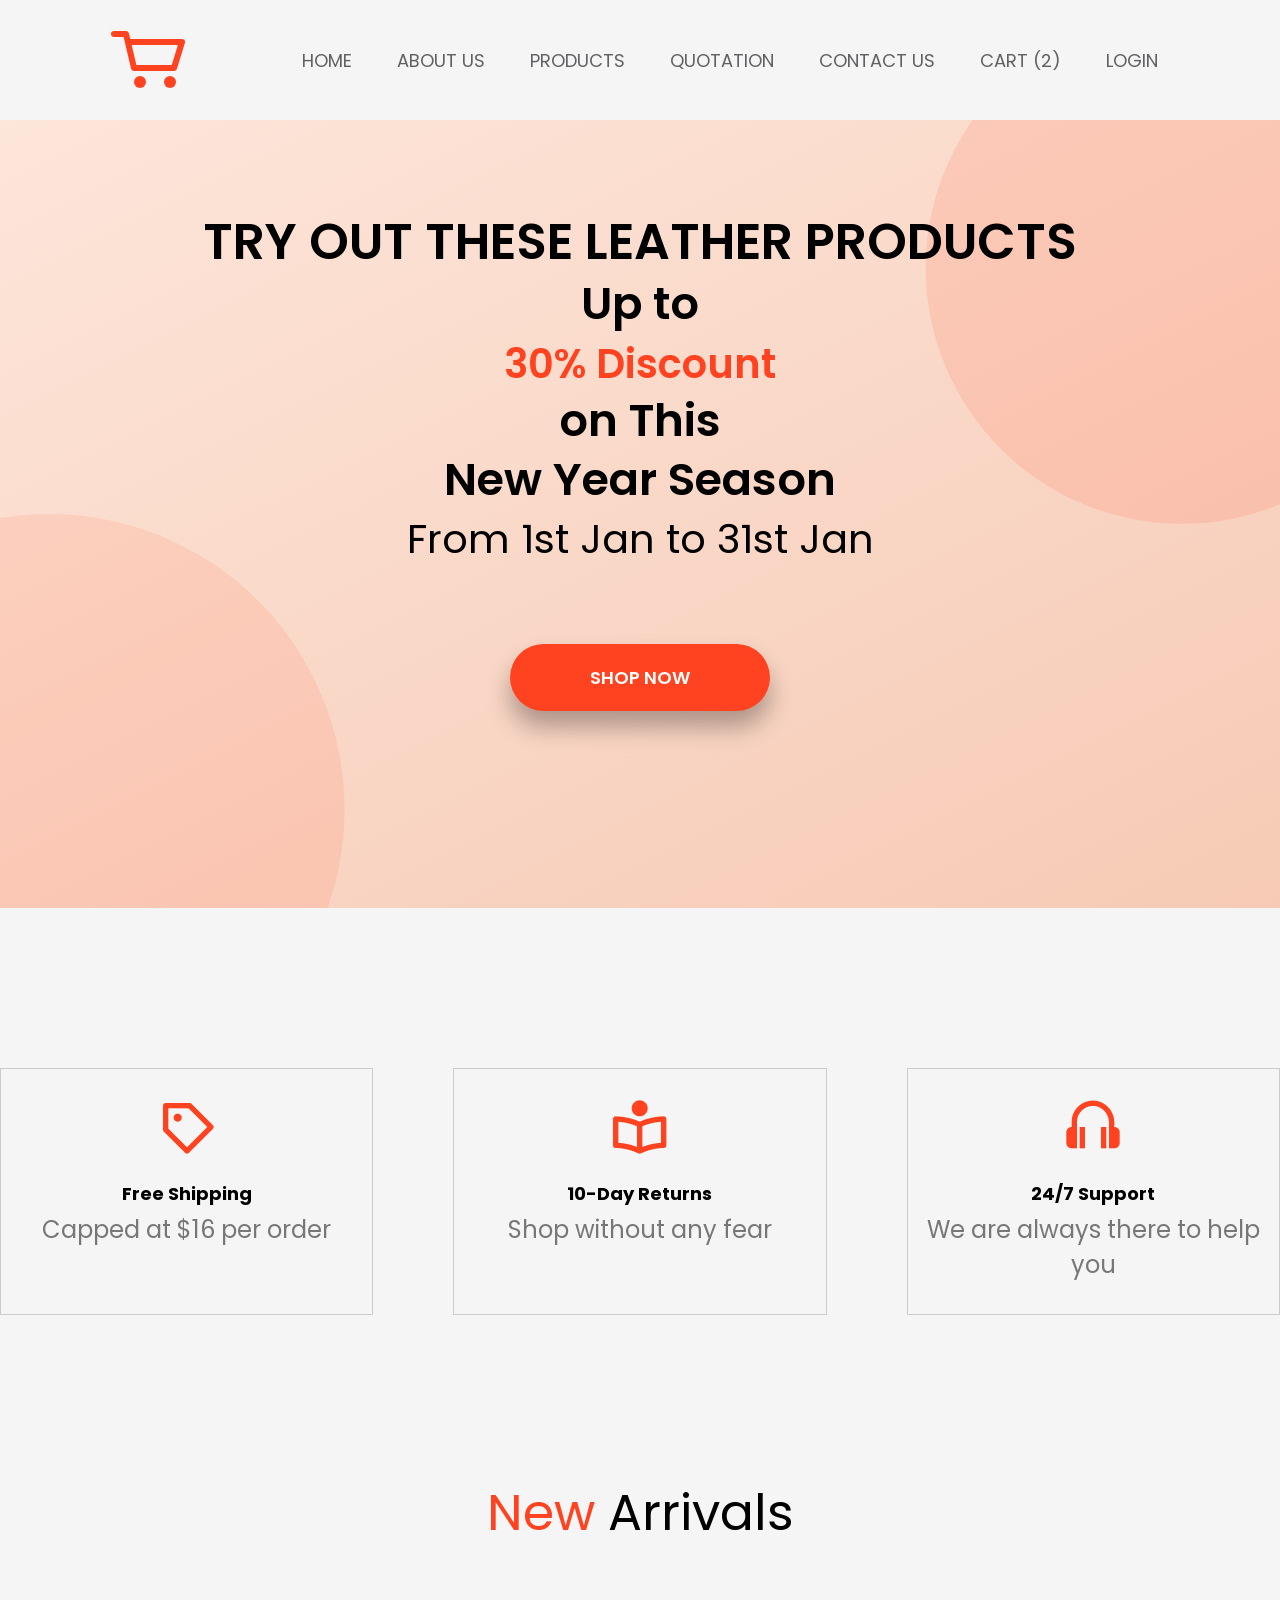
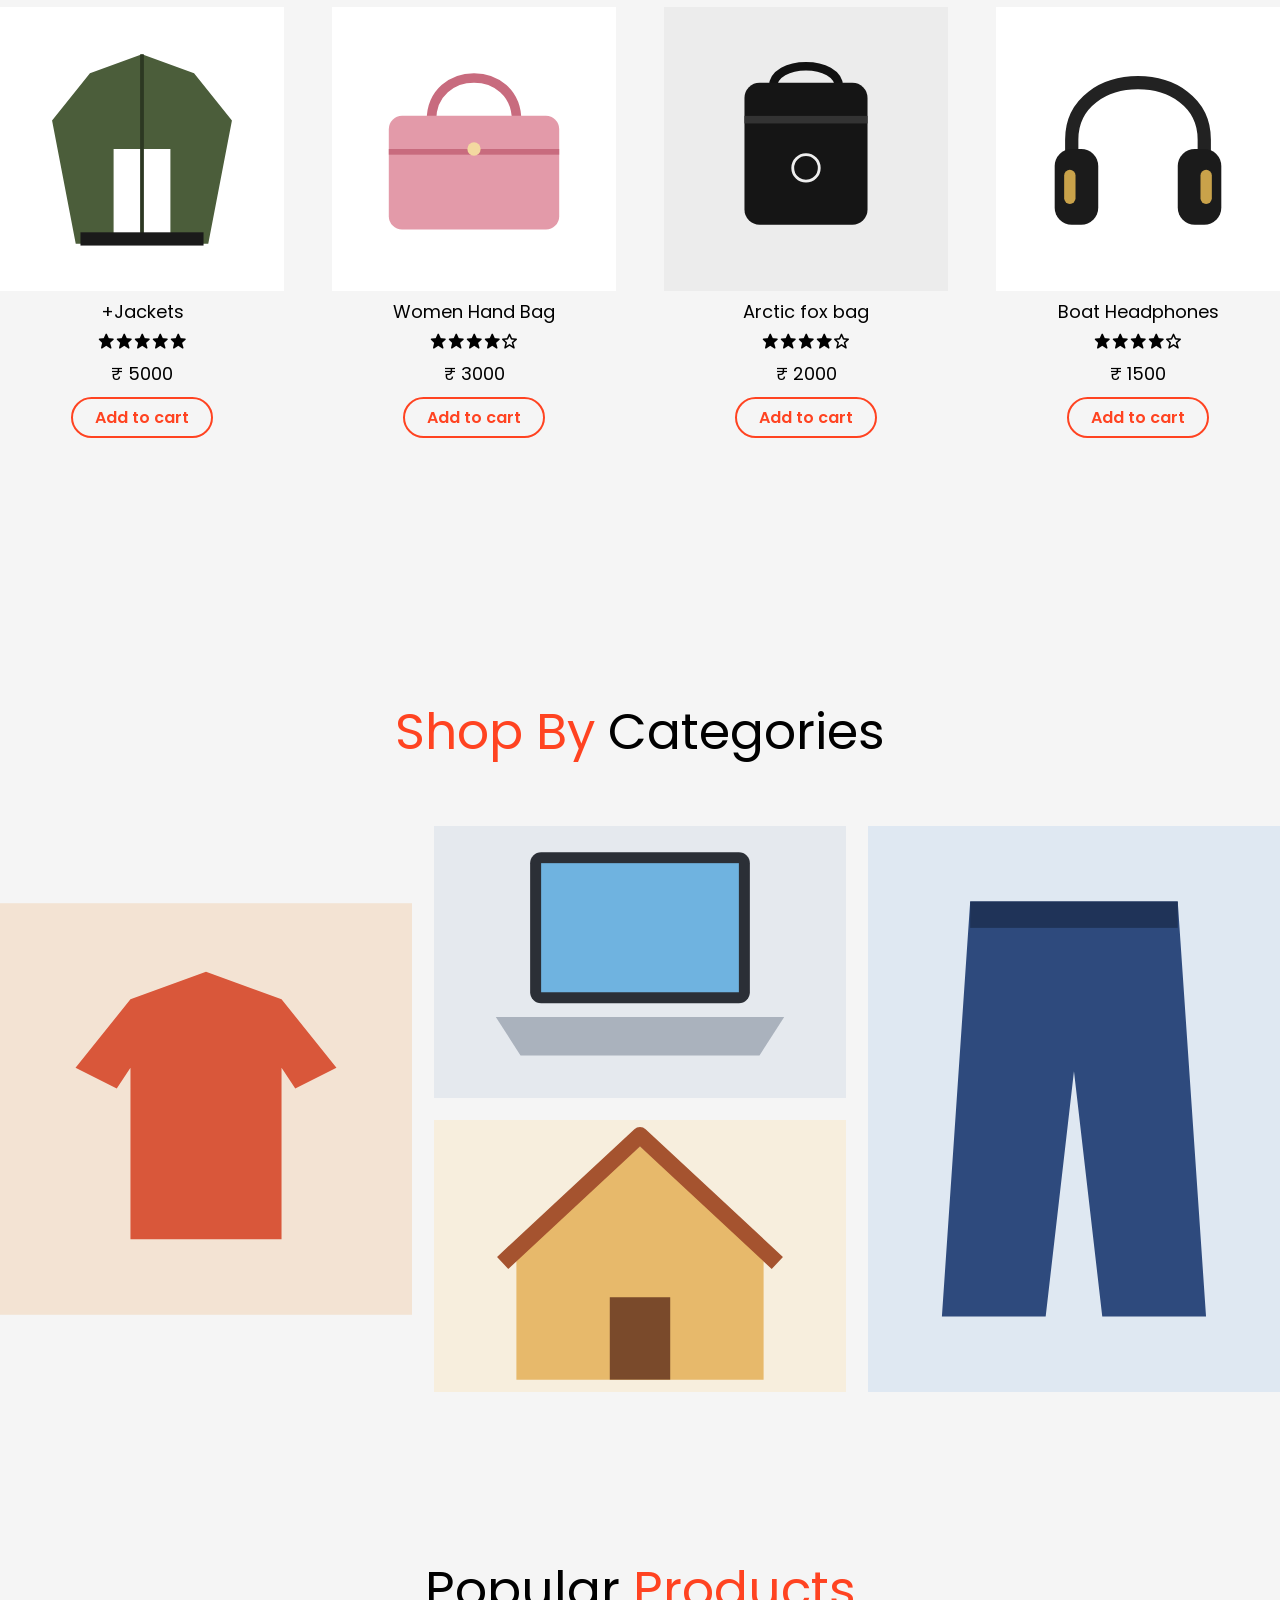
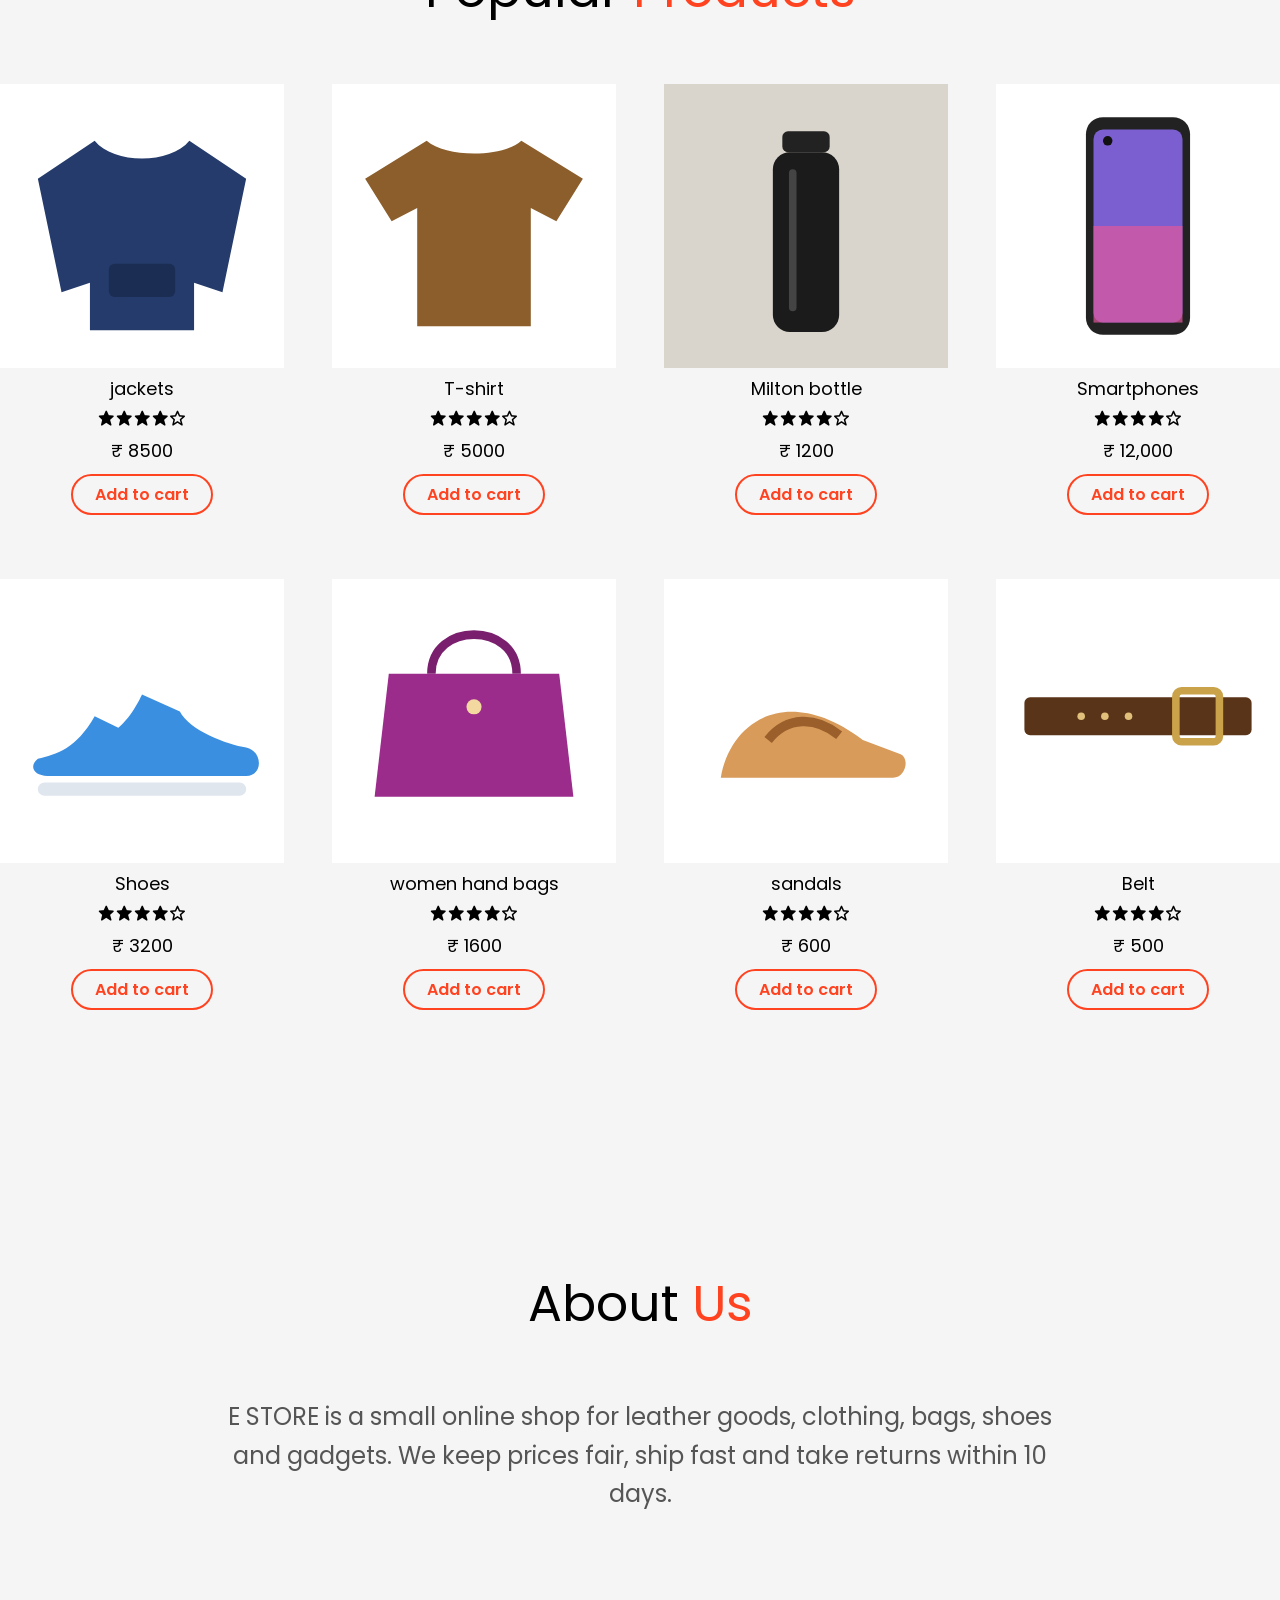
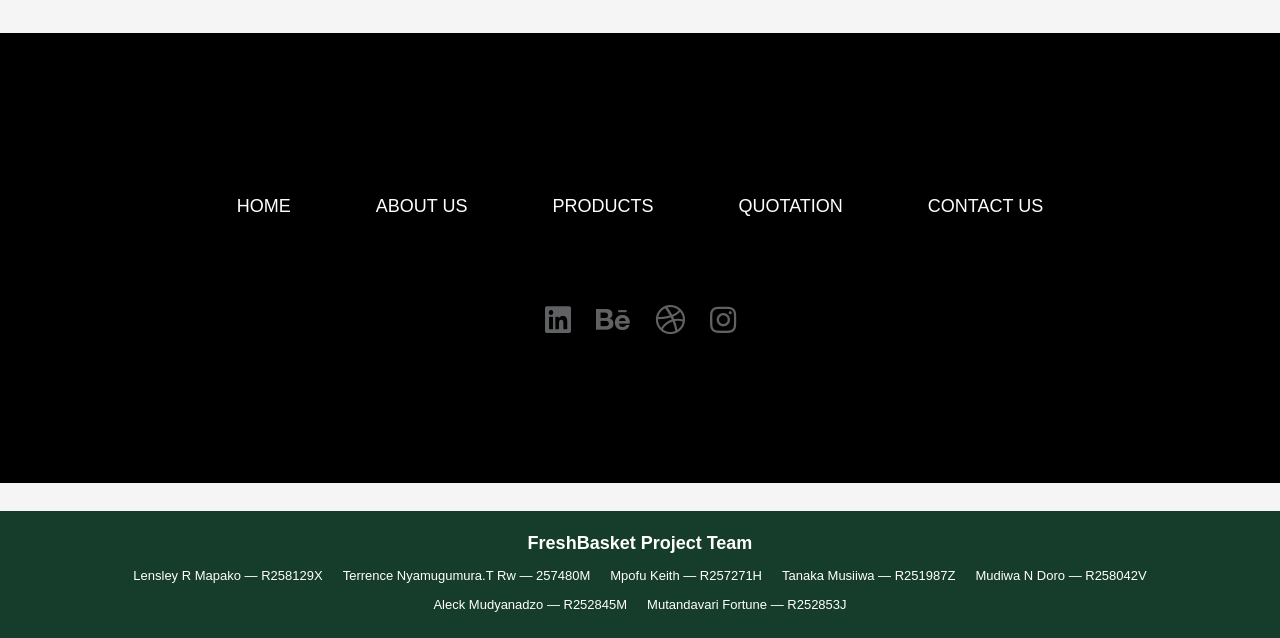
==== commit 7e4f6482: "Add project team members to every page" ====
--- a/index.html
+++ b/index.html
@@ -243,5 +243,19 @@
       });
     }
   </script>
-</body>
+
+  <!-- FreshBasket project team: displayed on every page -->
+  <footer class="freshbasket-team" style="background:#163d2b;color:#fff;padding:22px 16px;text-align:center;font-family:Arial,sans-serif;margin-top:28px;">
+    <h2 style="font-size:18px;margin:0 0 12px;">FreshBasket Project Team</h2>
+    <ul style="list-style:none;padding:0;margin:0 auto;display:flex;flex-wrap:wrap;justify-content:center;gap:8px 20px;max-width:1100px;">
+      <li style="font-size:13px;line-height:1.6;">Lensley R Mapako — R258129X</li>
+      <li style="font-size:13px;line-height:1.6;">Terrence Nyamugumura.T Rw — 257480M</li>
+      <li style="font-size:13px;line-height:1.6;">Mpofu Keith — R257271H</li>
+      <li style="font-size:13px;line-height:1.6;">Tanaka Musiiwa — R251987Z</li>
+      <li style="font-size:13px;line-height:1.6;">Mudiwa N Doro — R258042V</li>
+      <li style="font-size:13px;line-height:1.6;">Aleck Mudyanadzo — R252845M</li>
+      <li style="font-size:13px;line-height:1.6;">Mutandavari Fortune — R252853J</li>
+    </ul>
+  </footer>
+  </body>
 </html>
